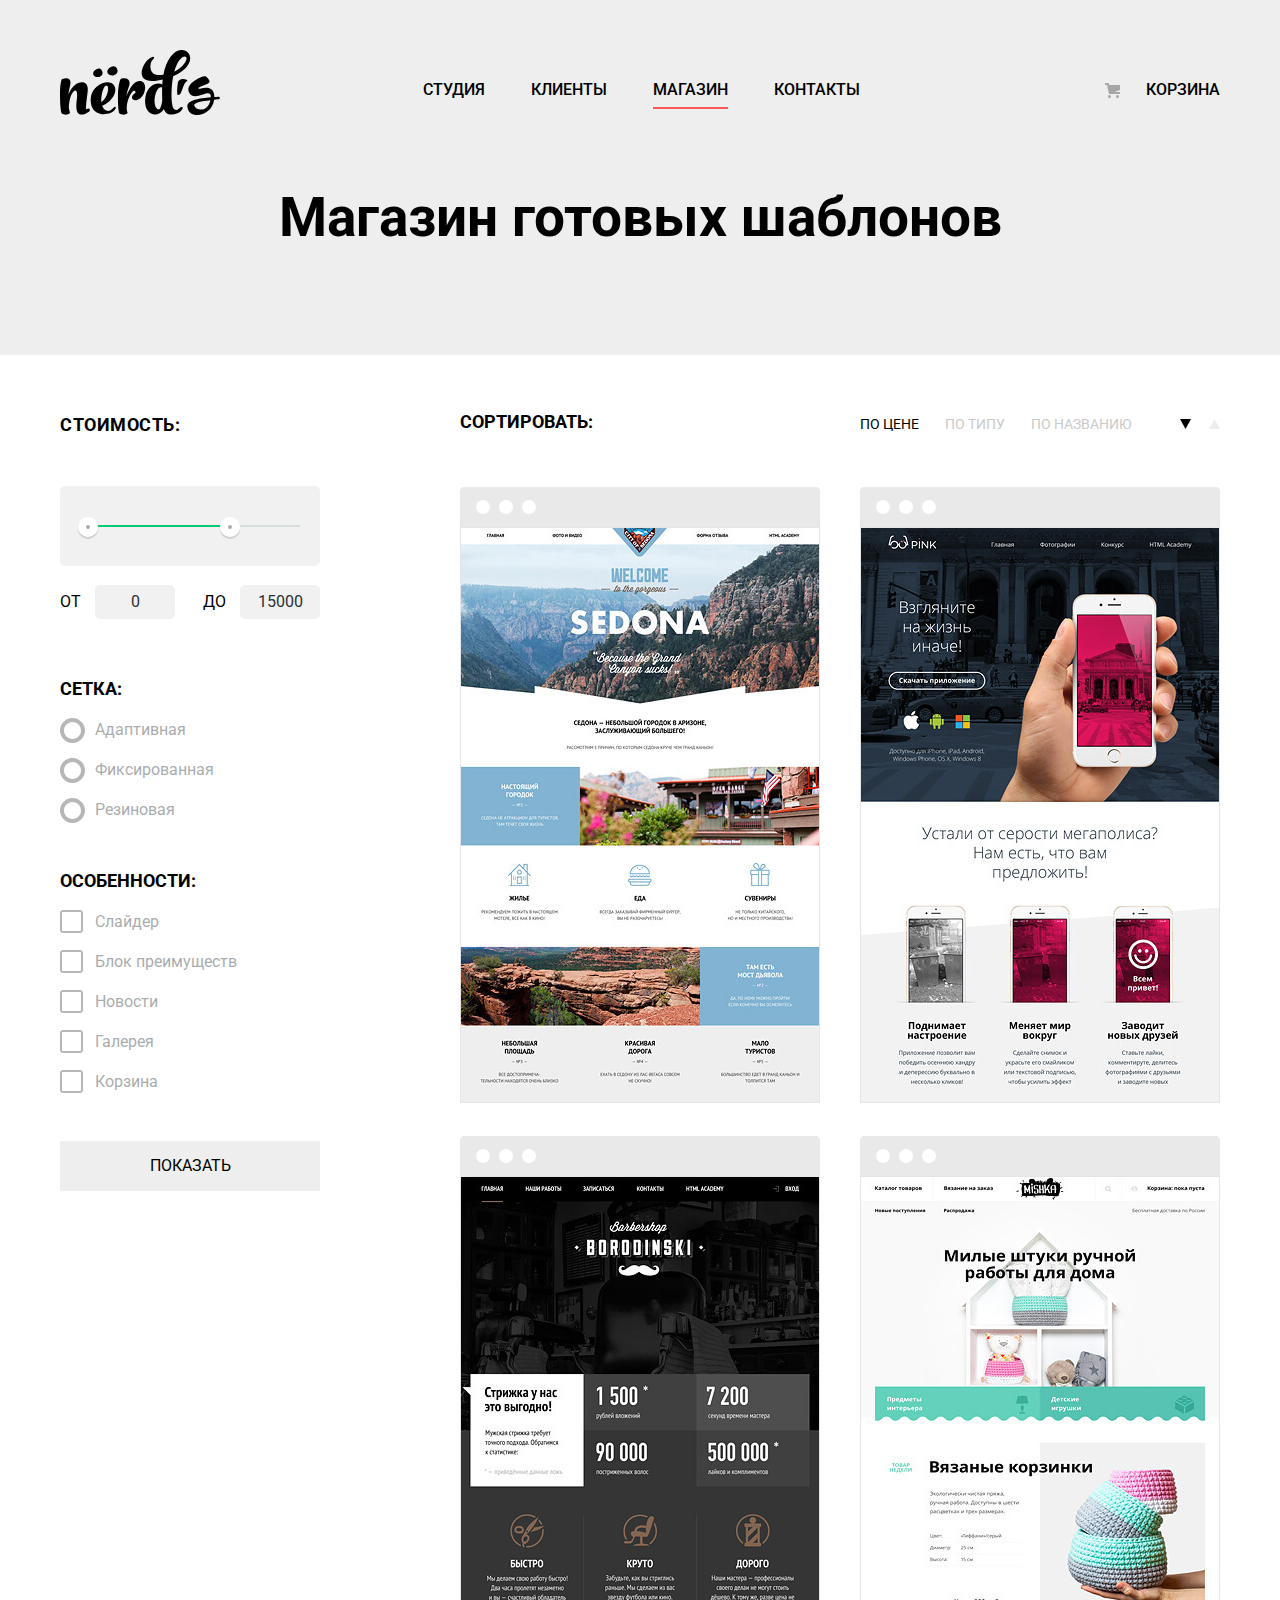
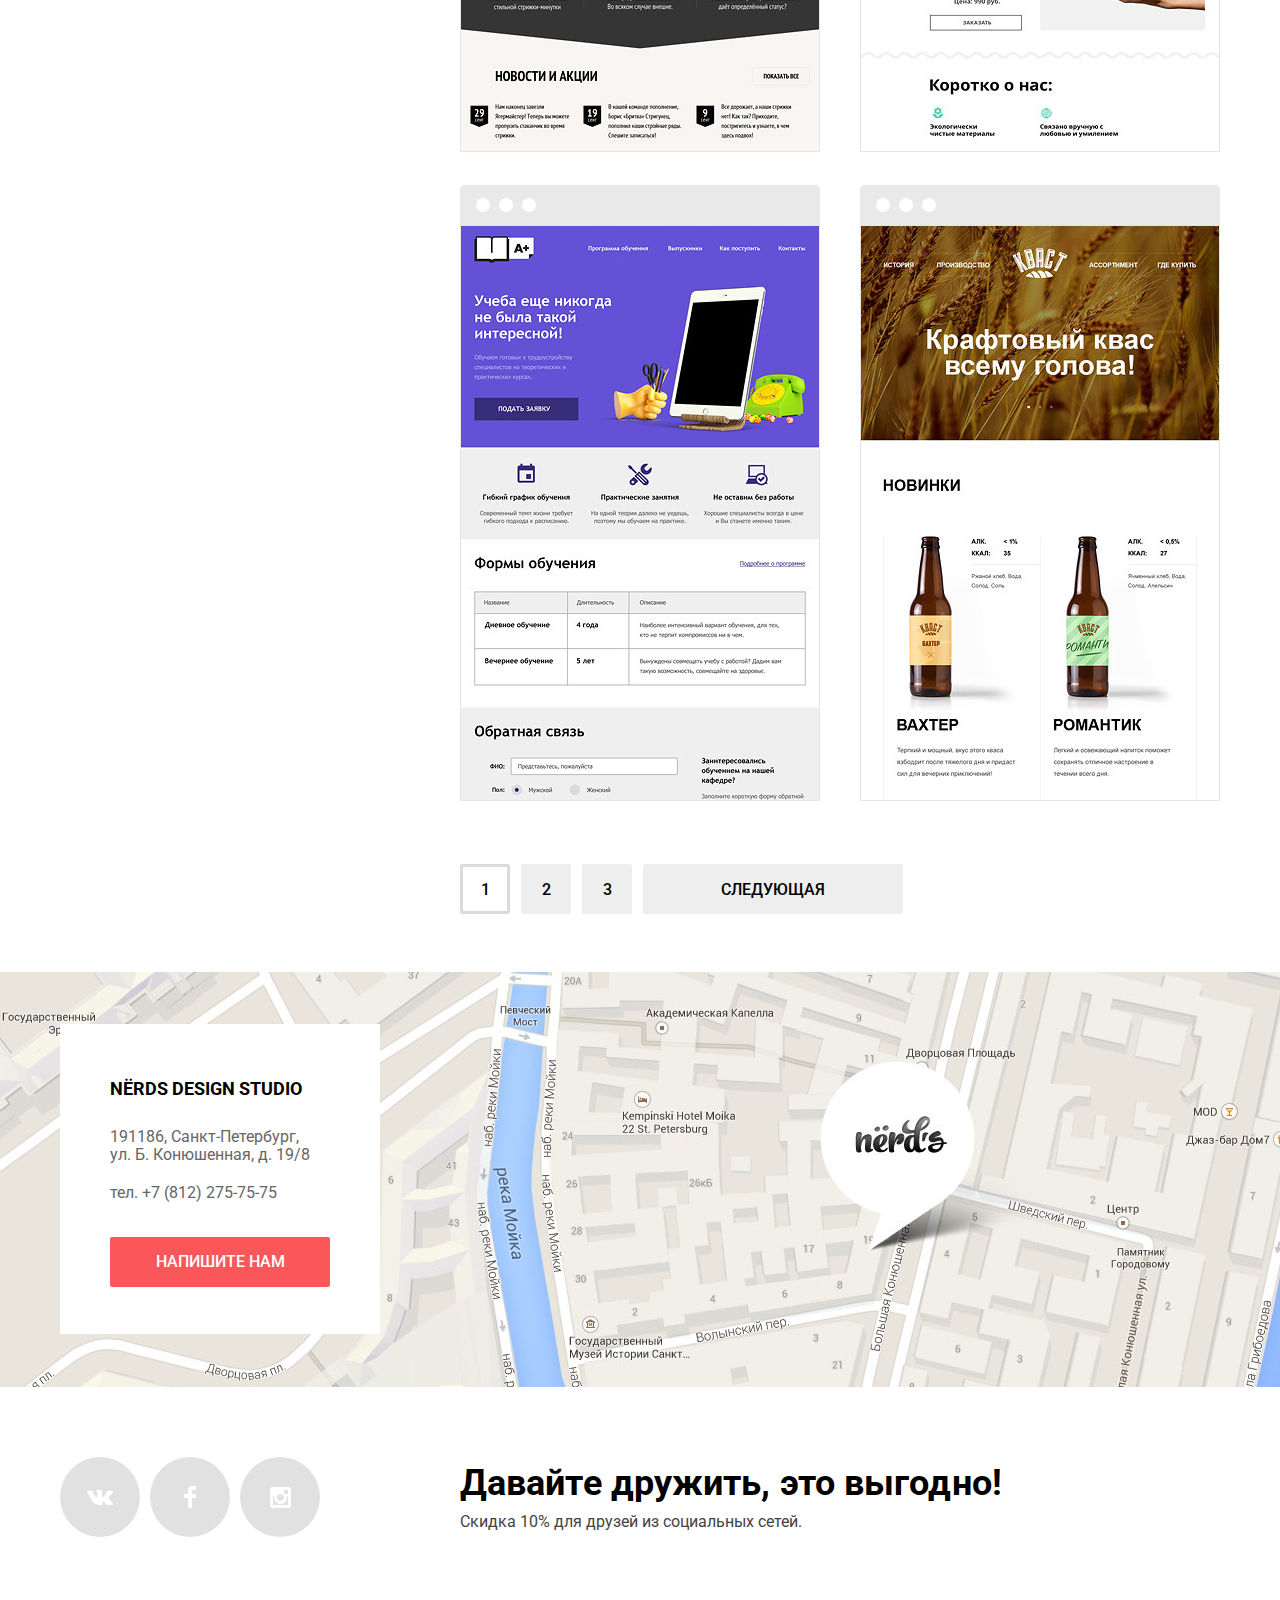
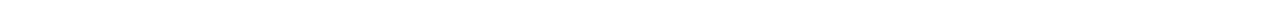
==== catalog.html @ 924eb783 "Д5" ====
<!DOCTYPE html>
<html lang="ru">

<head>
	<meta charset="UTF-8">
	<title>HTML Academy: Нёрдс</title>
	<link href="https://fonts.googleapis.com/css?family=Roboto:400,500,700&amp;subset=cyrillic" rel="stylesheet">
	<link rel="stylesheet" href="css/normalize.css">
	<link rel="stylesheet" href="css/style.css">
</head>

<body>
	<header>
		<div class="header-content">
			<div class="header-navigation">
				<nav class="main-menu">
					<a href="index.html" class="logo"><img src="img/nerds-logo.svg" alt="логотип студии 'NERDS'" width="160" height="65"></a>
					<ul class="site-navigation">
						<li class="studio"><a href="">Студия</a></li>
						<li class="clients"><a href="">Клиенты</a></li>
						<li class="shop current-page"><a href="">Магазин</a></li>
						<li class="contacts"><a href="">Контакты</a></li>
					</ul>
				</nav>
				<a href="" class="cart"><img src="img/cart-icon.svg" alt="иконка корзины" width="15" height="15">Корзина</a>
			</div>
			<h2 class="page-title">Магазин готовых шаблонов</h2>
		</div>
	</header>

	<main>
		<div class="catalog-wrapper">
			<aside class="catalog-filter">
				<fieldset class="filter-item">
					<legend>Стоимость:</legend>
					<div class="range-filter">
						<div class="range-controls">
							<div class="scale">
								<div class="bar"></div>
							</div>
							<div class="toggle toggle-min"></div>
							<div class="toggle toggle-max"></div>
						</div>
						<div class="price-controls">
							<label class="min-price">от <input name="min-price" type="text" value="0"></label>
							<label class="max-price">до <input name="max-price" type="text" value="15000"></label>
						</div>
					</div>
				</fieldset>
				<form action="apply-filter" method="post" class="catalog-form">
					<fieldset>
						<legend class="catalog-title">Сетка:</legend>
						<ul class="catalog-grids">
							<li>
								<input class="visually-hidden catalog-radio" type="radio" id="adaptive" name="grid" value="adaptive">
								<label for="adaptive">Адаптивная</label>
							</li>
							<li>
								<input class="visually-hidden catalog-radio" type="radio" id="fixed" name="grid" value="adaptive">
								<label for="fixed">Фиксированная</label>
							</li>
							<li>
								<input class="visually-hidden catalog-radio" type="radio" id="rubber" name="grid" value="rubber">
								<label for="rubber">Резиновая</label>
							</li>
						</ul>
					</fieldset>
					<fieldset>
						<legend class="catalog-title">Особенности:</legend>
						<ul class="catalog-features">
							<li>
								<input class="visually-hidden catalog-checkbox" type="checkbox" id="slider" name="slider">
								<label for="slider">Слайдер</label>
							</li>
							<li>
								<input class="visually-hidden catalog-checkbox" type="checkbox" id="advantage" name="advantage">
								<label for="advantage">Блок преимуществ</label>
							</li>
							<li>
								<input class="visually-hidden catalog-checkbox" type="checkbox" id="news" name="news">
								<label for="news">Новости</label>
							</li>
							<li>
								<input class="visually-hidden catalog-checkbox" type="checkbox" id="gallery" name="gallery">
								<label for="gallery">Галерея</label>
							</li>
							<li>
								<input class="visually-hidden catalog-checkbox" type="checkbox" id="cart" name="cart">
								<label for="cart">Корзина</label>
							</li>
						</ul>
					</fieldset>
					<button type="submit" class="form-submit btn">Показать</button>
				</form>
			</aside>

			<div class="catalog">
				<div class="catalog-order-container">
					<h3 class="catalog-order-title">сортировать:</h3>
					<div class="catalog-order-navigation">
						<ul class="catalog-order order-type">
							<li><a href="" class="catalog-order-item order-current">по цене</a></li>
							<li><a href="" class="catalog-order-item">по типу</a></li>
							<li><a href="" class="catalog-order-item">по названию</a></li>
						</ul>
						<ul class="catalog-order order-direction">
							<li><a href="" class="catalog-order-item order-current"><svg xmlns="http://www.w3.org/2000/svg" width="11" height="10" viewBox="0 0 11 10"><path fill="#231F20" d="M5.5 10L0 0h11"/></svg></a></li>
							<li><a href="" class="catalog-order-item"><svg xmlns="http://www.w3.org/2000/svg" width="11" height="10" viewBox="0 0 11 10"><path fill="#231F20" d="M5.5 0L0 10h11z"/></svg></a></li>
						</ul>
					</div>
				</div>
				<ul class="catalog-list">
					<li class="catalog-item">
						<svg xmlns="http://www.w3.org/2000/svg" width="360" height="40" viewBox="0 0 360 40"><path class="browser-bar" fill="#4D4D4D" d="M356 0H4C1.8 0 0 1.8 0 4v36h360V4c0-2.2-1.8-4-4-4zM22.991 27a7 7 0 1 1 0-14 7 7 0 0 1 0 14zm23.011 0a7 7 0 1 1 0-14 7 7 0 0 1 0 14zm23.011 0a7 7 0 1 1 0-14 7 7 0 0 1 0 14z"/></svg>
						<img src="img/catalog-sedona.jpg" class="catalog-item-image" alt="Изображение макета" width="360" height="576">
						<div class="catalog-item-popup">
							<div class="catalog-item-info">
								<h3 class="catalog-item-title"><a href="">sedona</a></h3>
								<p class="catalog-item-description">Информационный сайт для туристов</p>
								<button type="button" class="catalog-item-price btn">9 900 руб.</button>
							</div>
						</div>
					</li>
					<li class="catalog-item">
						<svg xmlns="http://www.w3.org/2000/svg" width="360" height="40" viewBox="0 0 360 40"><path class="browser-bar" fill="#4D4D4D" d="M356 0H4C1.8 0 0 1.8 0 4v36h360V4c0-2.2-1.8-4-4-4zM22.991 27a7 7 0 1 1 0-14 7 7 0 0 1 0 14zm23.011 0a7 7 0 1 1 0-14 7 7 0 0 1 0 14zm23.011 0a7 7 0 1 1 0-14 7 7 0 0 1 0 14z"/></svg>
						<img src="img/catalog-pink.jpg" class="catalog-item-image" alt="Изображение макета" width="360" height="576">
						<div class="catalog-item-popup">
							<div class="catalog-item-info">
								<h3 class="catalog-item-title"><a href="">pink app</a></h3>
								<p class="catalog-item-description">Продуктовый лендинг приложения для IOS и Android</p>
								<button type="button" class="catalog-item-price btn">9 900 руб.</button>
							</div>
						</div>
					</li>
					<li class="catalog-item">
						<svg xmlns="http://www.w3.org/2000/svg" width="360" height="40" viewBox="0 0 360 40"><path class="browser-bar" fill="#4D4D4D" d="M356 0H4C1.8 0 0 1.8 0 4v36h360V4c0-2.2-1.8-4-4-4zM22.991 27a7 7 0 1 1 0-14 7 7 0 0 1 0 14zm23.011 0a7 7 0 1 1 0-14 7 7 0 0 1 0 14zm23.011 0a7 7 0 1 1 0-14 7 7 0 0 1 0 14z"/></svg>
						<img src="img/catalog-barbershop.jpg" class="catalog-item-image" alt="Изображение макета" width="360" height="576">
						<div class="catalog-item-popup">
							<div class="catalog-item-info">
								<h3 class="catalog-item-title"><a href="">barbreshop</a></h3>
								<p class="catalog-item-description">Салон красоты. Для мужчин, да. </p>
								<button type="button" class="catalog-item-price btn">9 900 руб.</button>
							</div>
						</div>
					</li>
					<li class="catalog-item">
						<svg xmlns="http://www.w3.org/2000/svg" width="360" height="40" viewBox="0 0 360 40"><path class="browser-bar" fill="#4D4D4D" d="M356 0H4C1.8 0 0 1.8 0 4v36h360V4c0-2.2-1.8-4-4-4zM22.991 27a7 7 0 1 1 0-14 7 7 0 0 1 0 14zm23.011 0a7 7 0 1 1 0-14 7 7 0 0 1 0 14zm23.011 0a7 7 0 1 1 0-14 7 7 0 0 1 0 14z"/></svg>
						<img src="img/catalog-mishka.jpg" class="catalog-item-image" alt="Изображение макета" width="360" height="576">
						<div class="catalog-item-popup">
							<div class="catalog-item-info">
								<h3 class="catalog-item-title"><a href="">mishka</a></h3>
								<p class="catalog-item-description">Интернет-магазин вязаных игрушек</p>
								<button type="button" class="catalog-item-price btn">9 900 руб.</button>
							</div>
						</div>
					</li>
					<li class="catalog-item">
						<svg xmlns="http://www.w3.org/2000/svg" width="360" height="40" viewBox="0 0 360 40"><path class="browser-bar" fill="#4D4D4D" d="M356 0H4C1.8 0 0 1.8 0 4v36h360V4c0-2.2-1.8-4-4-4zM22.991 27a7 7 0 1 1 0-14 7 7 0 0 1 0 14zm23.011 0a7 7 0 1 1 0-14 7 7 0 0 1 0 14zm23.011 0a7 7 0 1 1 0-14 7 7 0 0 1 0 14z"/></svg>
						<img src="img/catalog-aplus.jpg" class="catalog-item-image" alt="Изображение макета" width="360" height="576">
						<div class="catalog-item-popup">
							<div class="catalog-item-info">
								<h3 class="catalog-item-title"><a href="">a plus</a></h3>
								<p class="catalog-item-description">Лендинг курсов повышения квалификации</p>
								<button type="button" class="catalog-item-price btn">9 900 руб.</button>
							</div>
						</div>
					</li>
					<li class="catalog-item">
						<svg xmlns="http://www.w3.org/2000/svg" width="360" height="40" viewBox="0 0 360 40"><path class="browser-bar" fill="#4D4D4D" d="M356 0H4C1.8 0 0 1.8 0 4v36h360V4c0-2.2-1.8-4-4-4zM22.991 27a7 7 0 1 1 0-14 7 7 0 0 1 0 14zm23.011 0a7 7 0 1 1 0-14 7 7 0 0 1 0 14zm23.011 0a7 7 0 1 1 0-14 7 7 0 0 1 0 14z"/></svg>
						<img src="img/catalog-kvast.jpg" class="catalog-item-image" alt="Изображение макета" width="360" height="576">
						<div class="catalog-item-popup">
							<div class="catalog-item-info">
								<h3 class="catalog-item-title"><a href="">кваст</a></h3>
								<p class="catalog-item-description">Промо-сайт производителя крафтового кваса</p>
								<button type="button" class="catalog-item-price btn">9 900 руб.</button>
							</div>
						</div>
					</li>
				</ul>
				<ul class="pagination-list">
					<li><a class="pagination-item btn pagination-current" href="">1</a></li>
					<li><a class="pagination-item btn" href="">2</a></li>
					<li><a class="pagination-item btn" href="">3</a></li>
					<li><a class="pagination-item pagination-next btn">следующая</a></li>
				</ul>
			</div>
		</div>
		<div class="contacts-wrapper">
			<div class="contacts-content-conteiner">
				<div class="contacts-content">
					<h4 class="contacts-title">NЁRDS DESIGN STUDIO</h4>
					<p class="contacts-adress">191186, Санкт-Петербург, ул. Б. Конюшенная, д. 19/8 </p>
					<p class="contacts-phone">тел. +7 (812) 275-75-75 </p>
					<button type="button" class="contacts-button btn">напишите нам</button>
				</div>
			</div>
		</div>
	</main>

	<footer>
		<div class="footer-content">
			<div class="footer-social">
				<ul class="social-list">
					<li class="social-button"><a class="social-link btn" href=""><img src="img/vk-icon.svg" alt="иконка ВКонтакте" width="26" height="15"><span class="visually-hidden">ВКонтакте</span></a></li>
					<li class="social-button"><a class="social-link btn" href=""><img src="img/fb-icon.svg" alt="иконка facebook" width="12" height="22"><span class="visually-hidden">Facebook</span></a></li>
					<li class="social-button"><a class="social-link btn" href=""><img src="img/insta-icon.svg" alt="иконка instagram" width="21" height="21"><span class="visually-hidden">Instagram</span></a></li>
				</ul>
			</div>
			<div class="footer-text-block">
				<p class="slogan">Давайте дружить, это выгодно!</p>
				<p class="discount">Скидка 10% для друзей из социальных сетей.</p>
			</div>
		</div>
	</footer>
	<div class="popup">
		<h3 class="popup-title">Напишите нам</h3>
		<form action="send-form" method="post" class="popup-form">
			<div class="popup-form-row">
				<fieldset class="popup-form-item">
					<label for="popup-form-name">Ваше имя:</label>
					<input type="text" placeholder="Имя Фамилия" id="popup-form-name">
				</fieldset>
				<fieldset class="popup-form-item">
					<label for="popup-form-email">Ваш e-mail:</label>
					<input type="email" placeholder="email@example.com" id="popup-form-email">
				</fieldset>
			</div>
			<fieldset class="popup-form-item">
				<label for="poup-form-text">Текст письма:</label>
				<textarea id="poup-form-text" cols="30" rows="10" placeholder="В свободной форме"></textarea>
			</fieldset>
			<button type="submit" class="popup-button btn">Отправить</button>
		</form>
		<button type="button" class="popup-close"><img src="img/close-cross.svg" alt="Закрыть" width="21" height="21"></button>
	</div>
	<script src="js/scipt.js"></script>
</body>

</html>
---- css/style.css ----
/*Общие стили*/

body {
	margin: 0;
	padding: 0;

	font-family: Roboto, Arial, sans-serif;
	font-size: 16px;
	line-height: 24px;
	color: #000000;

	background-color: #ffffff;

	min-width: 1200px;
}

a {
	text-decoration: none;
}

.visually-hidden:not(:focus):not(:active),
input[type="checkbox"].visually-hidden,
input[type="radio"].visually-hidden {
	position: absolute;

	width: 1px;
	height: 1px;
	margin: -1px;
	border: 0;
	padding: 0;

	white-space: nowrap;

	clip-path: inset(100%);
	clip: rect(0 0 0 0);
	overflow: hidden;
}

.btn {
	display: block;

	min-height: 50px;

	background-color: #fb565a;

	color: #ffffff;
	text-transform: uppercase;
	font: inherit;
	text-align: center;
	font-weight: 500;

	border-radius: 2px;
	border: none;

	padding: 16px;

	cursor: pointer;
}

.btn:hover {
	background-color: #e74246;
	color: #ffffff;
}

.btn:active {
	background-color: #d7373b;
	color: #e48789;
	box-shadow: inset 0 3px 0 0 #c13135;
	outline: none;
}

/*Хедер*/

header {
	min-height: 355px;

	background-color: #eeeeee;
}

.header-content {
	display: flex;
	flex-direction: column;
	align-items: center;
	justify-content: space-between;

	font-size: 16px;
	line-height: 30px;
	font-weight: 500;
	text-transform: uppercase;

	width: 1160px;
	min-height: 355px;
	margin: 0 auto;

}

.site-navigation {
	list-style: none;

	display: flex;
	align-items: flex-start;
	justify-content: flex-end;

}

.site-navigation li {
	margin-left: 46px;
	margin-top: 9px;
}

.site-navigation a,
.cart {
	color: #000000;
}

.site-navigation a:hover,
.cart:hover {
	color: #fb565a;
}

.site-navigation a:focus,
.cart:focus {
	color: #bdbdbd;
}

.logo:focus {
	opacity: 0.3;
}

.current-page::after {
	content: "";

	display: block;

	width: 100%;
	height: 2px;

	background-color: #fb565a;

	margin-top: 2px;
}

header .page-title {
	font-size: 55px;
	line-height: 55px;
	text-transform: none;
	text-align: center;

	margin: 0;
	margin-bottom: 110px;
}

.header-navigation {
	display: flex;
	justify-content: space-between;
	align-items: flex-start;

	width: 100%;
	min-height: 130px;
	box-sizing: border-box;

	padding-top: 50px;

	margin: 0 auto;
}

.main-menu {
	display: flex;
	justify-content: space-between;

	width: 800px;
}

.navigation-button {
	margin-top: 82px;
}

.cart {
	display: flex;
	justify-content: space-between;
	align-items: center;

	width: 115px;

	margin-top: 25px;
}


/*слайдер*/

.slider-wrapper {
	position: relative;

	margin-top: -18px;
}

.slider {
	list-style: none;

	width: 1160px;

	padding: 0px;
	margin: 0 auto;
}

.slider-item {
	display: none;
	font-size: 16px;
	line-height: 24px;
	text-transform: none;
	font-weight: normal;

	width: 1160px;
	min-height: 430px;
	box-sizing: border-box;

	padding-top: 80px;
}

.slide-1 {
	background-image: url("../img/nerds-index-slide1.png");
	background-position: right bottom;
	background-repeat: no-repeat;
}

.slide-2 {
	background-image: url("../img/nerds-index-slide2.png");
	background-position: right bottom;
	background-repeat: no-repeat;
}

.slide-3 {
	background-image: url("../img/nerds-index-slide3.png");
	background-position: right bottom;
	background-repeat: no-repeat;
}


.slide-title {
	font-size: 55px;
	line-height: 55px;

	width: 560px;

	margin: 0px;
	margin-bottom: 27px;
}

.slider-item p {
	width: 415px;

	margin: 0px;
	margin-bottom: 40px;
}

.slide-active {
	display: block;
}

.slider-button {
	box-sizing: border-box;
	width: 240px;
	height: 50px;
	padding: 14px;
}

.slider-navigation {
	list-style: none;

	display: flex;
	justify-content: space-between;

	position: absolute;
	bottom: 90px;
	left: 530px;

	width: 95px;

	padding: 0px;
	margin: 0px;
}

.slider-navigation-item {
	position: relative;

	cursor: pointer;

	width: 18px;
	height: 18px;

	border-radius: 50%;

	padding: 5px;
}

.slider-navigation-item::after {
	content: "";

	display: block;

	width: 18px;
	height: 18px;

	border-radius: 50%;

	background-color: #ffffff;
}

.slider-navigation-active::before {
	content: "";

	display: block;

	position: absolute;
	left: 10px;
	top: 10px;

	box-sizing: border-box;
	width: 8px;
	height: 8px;

	border: 2px solid #c1c1c1;
	border-radius: 50%;
}

/*main для главной*/

.services {
	width: 1160px;
	min-height: 347px;

	margin: 0 auto;
	margin-top: 81px;
	margin-bottom: 80px;
}

.services-list {
	list-style: none;

	display: flex;
	justify-content: flex-start;

	margin: 0 auto;
	padding: 0;
}

.apps a {
	background-color: #00ca74;
	color: #ffffff;
}

.presentations a {
	background-color: #efc84a;
	color: #ffffff;
}

.apps a:hover {
	background-color: #00bc6c;
	color: #ffffff;
}

.presentations a:hover {
	background-color: #eab534;
	color: #ffffff;
}

.apps a:focus {
	background-color: #00aa62;
	color: #74c69c;
	box-shadow: inset 0 3px 0 0 #009958;
}

.presentations a:focus {
	background-color: #e5a722;
	color: #edc47f;
	box-shadow: inset 0 3px 0 0 #ce961f;
}

.services-list-item {
	display: flex;
	flex-direction: column;

	width: 300px;
	min-height: 347px;

	margin-right: 100px;
}

.services-list-item img {
	width: 300px;
	height: 146px;
}

.services-list-item a {
	width: 160px;
	min-height: 50px;
	box-sizing: border-box;

	padding: 13px;
}

.services-title {
	font-size: 24px;
	line-height: 30px;
	font-weight: bold;
	text-transform: uppercase;

	margin: 0px;
	margin-top: 26px;
	margin-bottom: 17px;
}

.services-list-item p {
	font-size: 16px;
	line-height: 24px;

	max-width: 280px;

	margin: 0px;
	margin-bottom: 32px;
}

.introduction-wrapper {
	display: flex;
	justify-content: space-between;

	width: 1160px;
	min-height: 526px;
	box-sizing: border-box;

	margin: 0 auto;

	border-top: 2px solid #eeeeee;
}

.introduction {
	width: 668px;
}

.introduction-title {
	font-size: 45px;
	line-height: 45px;
	font-weight: 500;

	margin-top: 75px;
	margin-bottom: 33px;
}

.introduction-text {
	font-size: 16px;
	line-height: 24px;

	margin: 0px;
	margin-bottom: 40px;
}

.development-list-title {
	font-size: 16px;
	line-height: 24px;
	font-weight: bold;
	text-transform: uppercase;

	margin: 0px;
	margin-bottom: 28px;
}

.development-list {
	list-style: none;
	padding: 0px;
	margin: 0px;
}

.development-list-item {
	position: relative;

	margin-bottom: 24px;
}

.development-list-item::before {
	content: "";

	display: inline-block;

	width: 25px;
	height: 2px;

	background-color: #fb565a;

	margin-bottom: 5px;
	margin-right: 12px;
}

.statistics-container {
	width: 360px;
	min-height: 410px;

	margin-top: 38px;

	background-image: url("../img/statistics-illustration.jpg");
	background-repeat: no-repeat;

}

.statistics-title {
	font-size: 16px;
	line-height: 24px;
	font-weight: bold;
	text-transform: uppercase;
	text-align: center;

	margin-top: 245px;
	margin-bottom: 31px;
}

.statistics {
	list-style: none;

	display: flex;
	justify-content: space-between;


	padding: 0;
	margin: 0px;

	font-size: 16px;
	line-height: 18px;
}

.statistics-item {
	width: 120px;
	min-height: 100px;
}

.statistics-item p {
	margin: 0px;
}

.statistics-persent {
	display: block;
	position: relative;

	font-size: 45px;
	line-height: 45px;
	font-weight: bold;

	margin-bottom: 20px;
}

.statistics-persent sup {
	font-size: 27px;
}

.partner-links-wrapper {
	width: 1160px;
	min-height: 185px;
	box-sizing: border-box;

	margin: 0 auto;
	margin-bottom: 80px;

	border-top: 2px solid #eeeeee;
	border-bottom: 2px solid #eeeeee;
}

.partner-links {
	list-style: none;

	display: flex;
	justify-content: space-between;

	padding: 0px;
	margin: 0px;
}

.partner-link a {
	display: block;
	height: 180px;

	opacity: 0.2;
}

.partner-link:not(:last-child)::after {
	content: "";

	position: absolute;
	top: 58px;
	right: -21px;

	width: 2px;
	height: 52px;
	background-color: #eeeeee;

	opacity: 1;
}

.partner-link {
	position: relative;
}

.partner-link a:hover {
	opacity: 1;
}

.partner-link a:active {
	opacity: 0.1;
}


.contacts-wrapper {
	min-width: 1200px;
	max-width: 1440px;
	min-height: 415px;
	box-sizing: border-box;

	background-image: url("../img/map.jpg");

	margin: 0 auto;
	padding-top: 52px;

}

.contacts-content-conteiner {
	width: 1160px;
	min-height: 310px;

	margin: 0 auto;
	padding: 0px;
}

.contacts-content {
	width: 320px;
	min-height: 310px;
	box-sizing: border-box;

	background-color: #ffffff;

	padding-left: 50px;
	padding-top: 50px;

	font-size: 16px;
	line-height: 18px;
	color: #666666;
	vertical-align: top;
}

.contacts-title {
	font-size: 18px;
	line-height: 30px;
	font-weight: bold;
	color: #000000;

	margin: 0px;
	margin-bottom: 24px;
}

.contacts-adress {
	width: 210px;
	margin: 0;
	margin-bottom: 20px;
}

.contacts-phone {
	margin: 0;
	margin-bottom: 35px;
}

.contacts-button {
	width: 220px;
	height: 50px;
}

/*Футер*/

footer {
	display: flex;
	justify-content: center;
}

.footer-social {
	width: 260px;
	min-height: 80px;

	margin-top: 70px;
	margin-right: 140px;
	padding: 0px;
}

.footer-content {
	display: flex;
	justify-content: flex-start;

	width: 1160px;
	min-height: 217px;
}

.social-list {
	list-style: none;

	display: flex;
	justify-content: flex-start;

	padding: 0px;
	margin: 0px;
}

.social-button {
	margin-right: 10px;
}

.social-link {
	display: flex;
	justify-content: center;
	align-items: center;

	background-color: #e1e1e1;

	width: 80px;
	height: 80px;

	border-radius: 50%;

	padding: 0px;
}

.social-link:focus img {
	opacity: 0.3;
}

.slogan {
	font-size: 36px;
	line-height: 36px;
	font-weight: bold;
	letter-spacing: 0.1px;

	margin: 0 auto;
	margin-top: 78px;
}

.discount {
	font-size: 16px;
	line-height: 22px;
	color: #444444;

	margin: 0 auto;
	margin-top: 10px;
}

/*main каталога*/

.catalog-wrapper {
	display: flex;
	justify-content: space-between;

	width: 1160px;

	margin: 0 auto;
}

.catalog-order-container {
	display: flex;
	justify-content: space-between;

	margin-bottom: 50px;
}

.catalog-order-title {
	font-size: 18px;
	line-height: 18px;
	font-weight: bold;
	text-transform: uppercase;

	margin: 0px;
}

.catalog-order-navigation {
	display: flex;
	justify-content: space-between;
}

.order-type li {
	margin-left: 26px;
}

.catalog-order {
	list-style: none;

	display: flex;

	padding: 0px;
	margin: 0px;
}

.catalog-order a {
	vertical-align: text-top;
}

.order-direction {
	justify-content: space-between;
	margin-left: 48px;
	width: 40px;
}

.catalog-order-item,
.catalog-order-item path {
	font-size: 14px;
	line-height: 18px;
	text-transform: uppercase;
	color: #cacaca;
	fill: #ededed;
}

.catalog-order-item:hover,
.catalog-order-item:hover path {
	color: #8d8d8d;
	fill: #a6a6a6;
}

.catalog-order-item:focus,
.order-current,
.order-current:hover,
.order-current:focus {
	color: #000000;
}

.catalog-order-item:focus path,
.order-current path,
.order-current:hover path,
.order-current:focus path {
	fill: #000000;
}

.pagination-list {
	list-style: none;

	display: flex;

	padding: 0px;
	margin: 0px;
	margin-bottom: 58px;
	margin-top: 30px;
}

.pagination-list li {
	margin-right: 11px;
}

.pagination-item {
	width: 50px;
	height: 50px;
	box-sizing: border-box;
	color: #000000;

	background-color: #eeeeee;

	padding: 0;
	padding: 14px;
}

.pagination-next {
	width: 260px;
}

.pagination-item:hover {
	background-color: #dfdfdf;
}

.pagination-item:active {
	background-color: #d5d5d5;
	color: #a9a9a9;
	box-shadow: inset 0 3px 0 0 #bfbfbf;
	outline: none;
}

.pagination-current,
.pagination-current:hover,
.pagination-current:active {
	background-color: #ffffff;
	border: 3px solid #dbdbdb;
	box-shadow: none;
	color: #000000;
	padding-top: 11px;
}

/*фильтр внутренней страницы*/

.catalog-filter {
	width: 260px;
	min-height: 700px;
	margin-top: 58px;
}

.filter-item {
	margin: 0;
	padding: 0;

	border: none;

	margin-bottom: 55px;
}

.range-filter {
	width: 260px;
	margin-top: 49px;
}

.filter-item legend {
	font-size: 18px;
	line-height: 24px;
	text-transform: uppercase;
	font-weight: 700;
	padding: 0px;
	letter-spacing: 0.5px;
}

.range-controls {
	position: relative;

	height: 41px;

	margin-bottom: 19px;
	padding-top: 39px;
	padding-right: 20px;
	padding-left: 20px;

	background-color: #f1f1f1;

	border-radius: 5px;
}

.range-controls .scale {
	height: 2px;
	background: #d7dcde;
}

.range-controls .bar {
	width: 70%;
	height: 2px;

	background: #00ca74;
}

.range-controls .toggle {
	position: absolute;
	top: 31px;
	left: 0;

	width: 4px;
	height: 4px;

	padding: 0;

	border: 8px solid #ffffff;
	box-shadow: 0 2px 1px 0 #cfcfcf;
	border-radius: 50%;

	background-color: #ababab;

	cursor: pointer;
}

.range-controls .toggle-min {
	left: 18px;
}

.range-controls .toggle-max {
	left: 160px;
}

.price-controls {
	font-size: 0;
}

.price-controls label {
	display: inline-block;

	width: 50%;

	font-size: 16px;
	text-transform: uppercase;
}

.price-controls input {
	width: 60px;

	padding: 8px 10px;
	margin-left: 10px;

	font-size: 16px;
	text-align: center;
	color: #283136;

	border: none;
	border-radius: 5px;
	background: #f1f1f1;
}

.max-price {
	text-align: right;
}


.catalog-title {
	font-size: 18px;
	line-height: 30px;
	font-weight: bold;
	text-transform: uppercase;

	margin-bottom: 14px;
}

fieldset {
	border: none;
}

.catalog-grids label,
.catalog-features label {
	font-size: 16px;
	cursor: pointer;
	user-select: none;
}

.catalog-grids,
.catalog-features {
	list-style: none;
	color: #283136;
	padding-left: 35px;
	margin: 0px;
}

.catalog-grids li,
.catalog-features li {
	position: relative;
	display: block;
	cursor: pointer;
	user-select: none;
	opacity: 0.4;
	margin-bottom: 16px;
}

.catalog-grids li:hover,
.catalog-features li:hover {
	opacity: 1;
}

.catalog-checkbox + label::before {
	content: url("../img/checkbox-off.svg");
	position: absolute;
	left: -35px;
	width: 23px;
	height: 23px;
}

.catalog-checkbox:checked + label::after {
	content: url("../img/checkbox-on.svg");
	position: absolute;
	left: -35px;
	width: 23px;
	height: 23px;
}

.catalog-radio + label::before {
	content: url("../img/radio-off.svg");
	position: absolute;
	left: -35px;
	width: 23px;
	height: 23px;
}

.catalog-radio:checked + label::after {
	content: url("../img/radio-on.svg");
	position: absolute;
	left: -35px;
	width: 23px;
	height: 23px;
}

.catalog-form fieldset {
	margin: 0px;
	padding: 0px;
	margin-bottom: 28px;
}

.form-submit {
	width: 260px;

	font: inherit;
	text-transform: uppercase;
	color: #000000;

	background-color: #eeeeee;

	padding: 13px;
	margin-top: 31px;
}

.form-submit:hover {
	background-color: #dfdfdf;

	color: #000000;
}

.form-submit:active {
	background-color: #d5d5d5;
	color: #a9a9a9;
	box-shadow: inset 0 3px 0 0 #bfbfbf;
}

/*Карточка товара*/

.catalog {
	width: 760px;
	margin-top: 58px;
}

.catalog-list {
	list-style: none;

	display: flex;
	justify-content: space-between;
	flex-wrap: wrap;

	margin: 0 auto;
	padding: 0;

	width: 760px;
}

.browser-bar {
	opacity: 0.12;
}

.catalog-item {
	position: relative;

	display: flex;
	flex-direction: column;
	justify-content: flex-start;
	align-items: center;

	width: 360px;
	min-height: 615px;

	margin-bottom: 33px;
}

.catalog-item::after {
	content: "";

	position: absolute;
	top: 40px;

	width: 360px;
	height: 576px;
	box-sizing: border-box;

	border: 1px solid #e5e5e5;
}

.catalog-item:hover::after {
	display: none;
}

.catalog-item:hover {
	box-shadow: 0 10px 20px 0 #cfcfcf;
}

.catalog-item-popup {
	display: none;

	position: absolute;
	bottom: 0px;
	left: 0px;

	width: 360px;
}

.catalog-item:hover .browser-bar,
.catalog-item:hover .catalog-item-popup {
	display: block;
	opacity: 1;
}

.catalog-item-title {
	margin-top: 27px;
	margin-bottom: 0px;
}

.catalog-item-title a {
	font-size: 18px;
	line-height: 30px;
	text-transform: uppercase;
	color: #000000;
}

.catalog-item-description {
	width: 240px;

	text-align: center;
	font-size: 16px;
	line-height: 18px;
	color: #666666;

	margin: 0 auto;
}

.catalog-item-price {
	width: 200px;
	height: 50px;

	margin-top: 14px;
	margin-bottom: 43px;
}

.catalog-item-info {
	display: flex;
	flex-direction: column;
	align-items: center;
	justify-content: space-between;

	width: 100%;
	min-height: 230px;

	background-color: #eeeeee;
}

/*Всплывающее окно*/

@keyframes bounce {
	0% {
		transform: translateY(-2000px);
	}

	70% {
		transform: translateY(30px);
	}

	90% {
		transform: translateY(-10px);
	}

	100% {
		transform: translateY(0);
	}
}

@keyframes shake {
	0%,
	100% {
		transform: translateX(0);
	}

	10%,
	30%,
	50%,
	70%,
	90% {
		transform: translateX(-10px);
	}

	20%,
	40%,
	60%,
	80% {
		transform: translateX(10px);
	}
}

.popup {
	display: none;

	position: fixed;
	top: 50%;
	left: 50%;

	width: 960px;
	min-height: 590px;
	box-sizing: border-box;

	padding-left: 100px;
	padding-top: 67px;
	margin-top: -295px;
	margin-left: -480px;

	background-color: #ffffff;
	box-shadow: 0 20px 40px rgba(0, 1, 1, 0.75);
}

.popup-show {
	display: block;

	animation: bounce 0.6s;
}

.popup-error {
	animation: shake 0.6s;
}

.popup-form-row {
	display: flex;
	justify-content: space-between;

	width: 760px;

	margin-bottom: 32px;
}

.popup-title {
	font-size: 45px;
	line-height: 45px;
	font-weight: 500;

	margin: 0px;
	margin-bottom: 42px;
}

.popup-form-item {
	display: flex;
	flex-direction: column;
	justify-content: space-between;

	width: 360px;
	min-height: 80px;

	padding: 0px;
	margin: 0px;

	border: none;
}

.popup-form-item label {
	font-size: 16px;
	line-height: 18px;
	font-weight: bold;

	margin-bottom: 9px;
}

.popup-form-item input,
.popup-form-item textarea {
	font: inherit;

	background-color: transparent;

	border: 2px solid #d7dcde;
	border-radius: 2px;

	box-sizing: border-box;
	width: 360px;
	min-height: 50px;

	padding-left: 13px;
}

.popup-form-item input::placeholder,
.popup-form-item textarea::placeholder {
	color: #b1b1b1;
	opacity: 1;
}

.popup-form-item input::-ms-input-placeholder,
.popup-form-item textarea::-ms-input-placeholder {
	color: #b1b1b1;
	opacity: 1;
}

.popup-form-item input:-ms-input-placeholder,
.popup-form-item textarea:-ms-input-placeholder {
	color: #b1b1b1;
	opacity: 1;
}

.popup-form-item input:focus::placeholder,
.popup-form-item textarea:focus::placeholder {
	color: transparent;
}

.popup-form-item input:focus::-ms-input-placeholder,
.popup-form-item textarea:focus::-ms-input-placeholder {
	color: transparent;
}

.popup-form-item input:focus:-ms-input-placeholder,
.popup-form-item textarea:focus:-ms-input-placeholder {
	color: transparent;
}

.popup-form-item input:focus,
.popup-form-item textarea:focus {
	border-color: #000000;
	outline: none;
}

.popup-form-item input:not(:focus):invalid {
	border-color: #e74246;
	color: #e74246;
}

.popup-form-item textarea {
	width: 760px;
	height: 118px;
	resize: none;

	padding-top: 7px;
}

.popup-button {
	width: 260px;
	height: 50px;

	margin-top: 45px;
}

.popup-close {
	position: absolute;
	right: 84px;
	top: 77px;

	border: none;

	background-color: #ffffff;
	opacity: 0.3;
}

.popup-close:hover {
	background-color: #ffffff;
	opacity: 1;
}

.popup-close:focus {
	background-color: #ffffff;
	opacity: 0.1;
	outline: none;
}
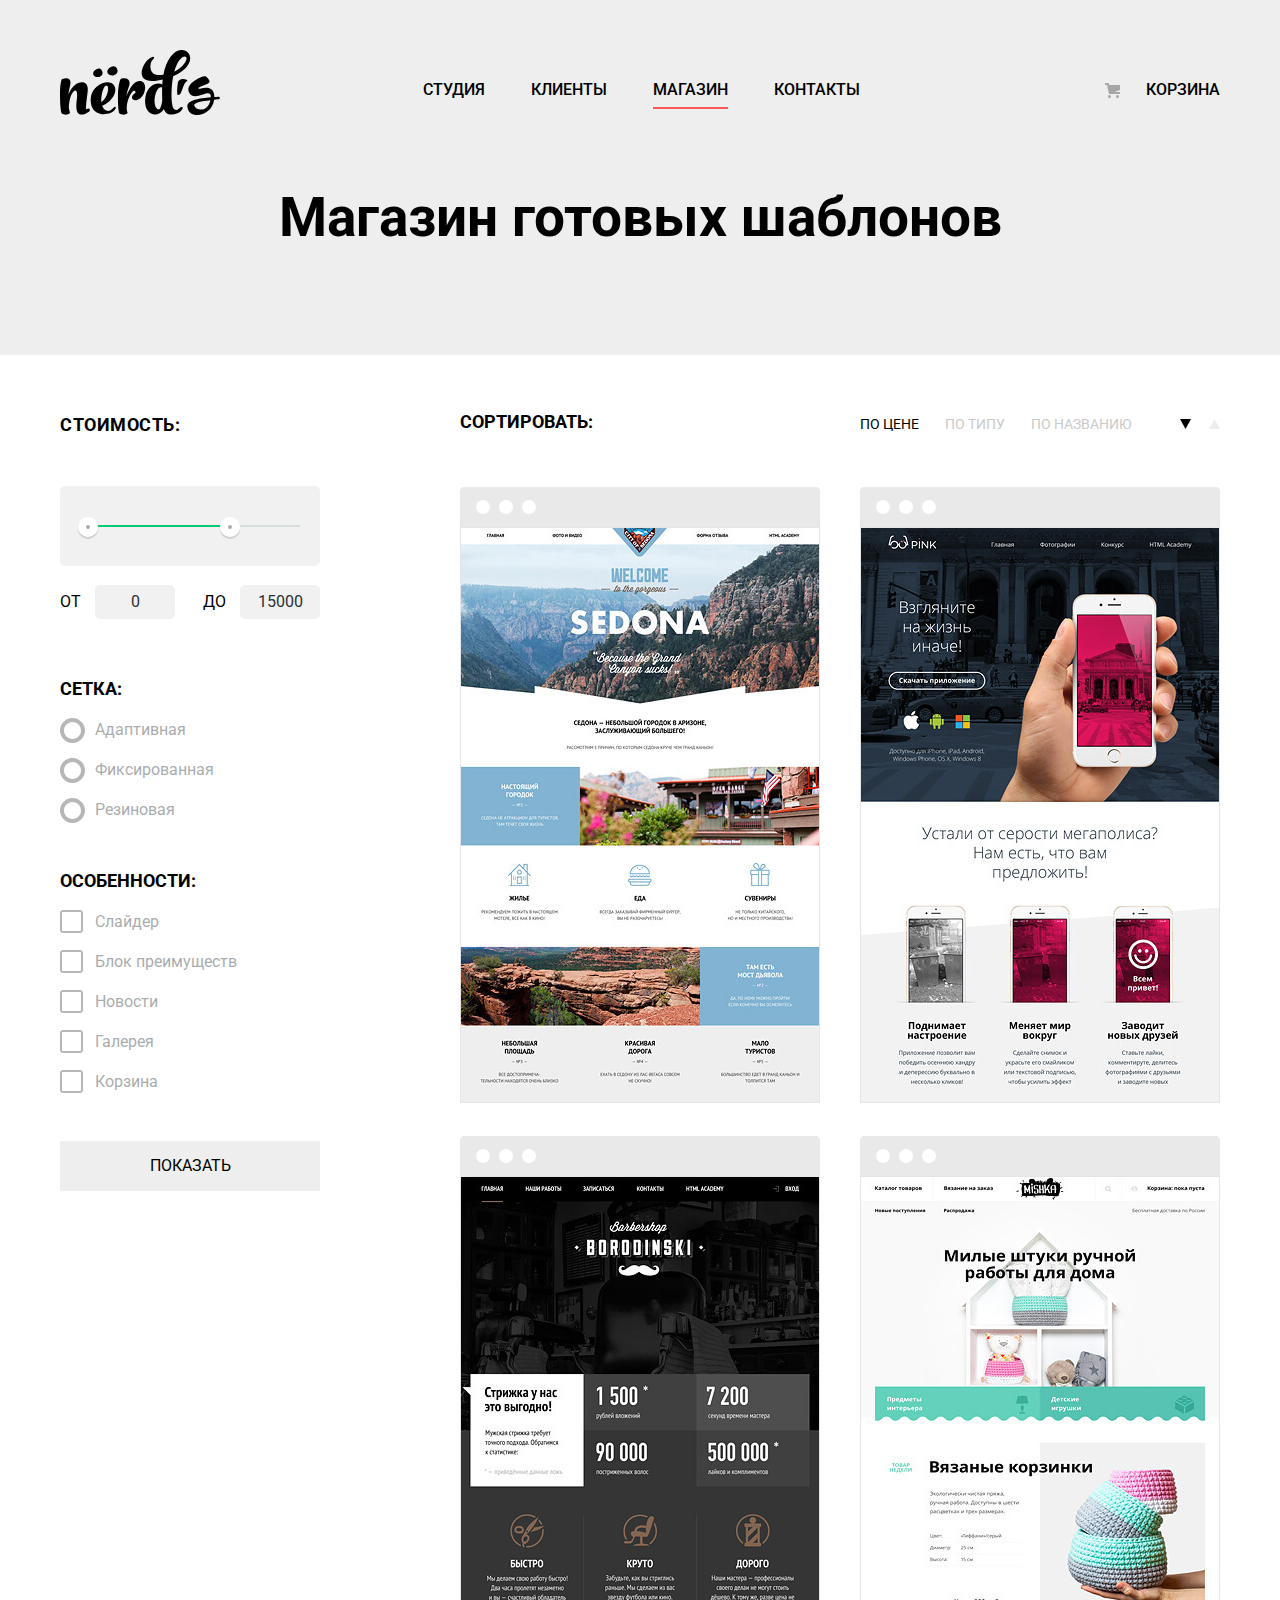
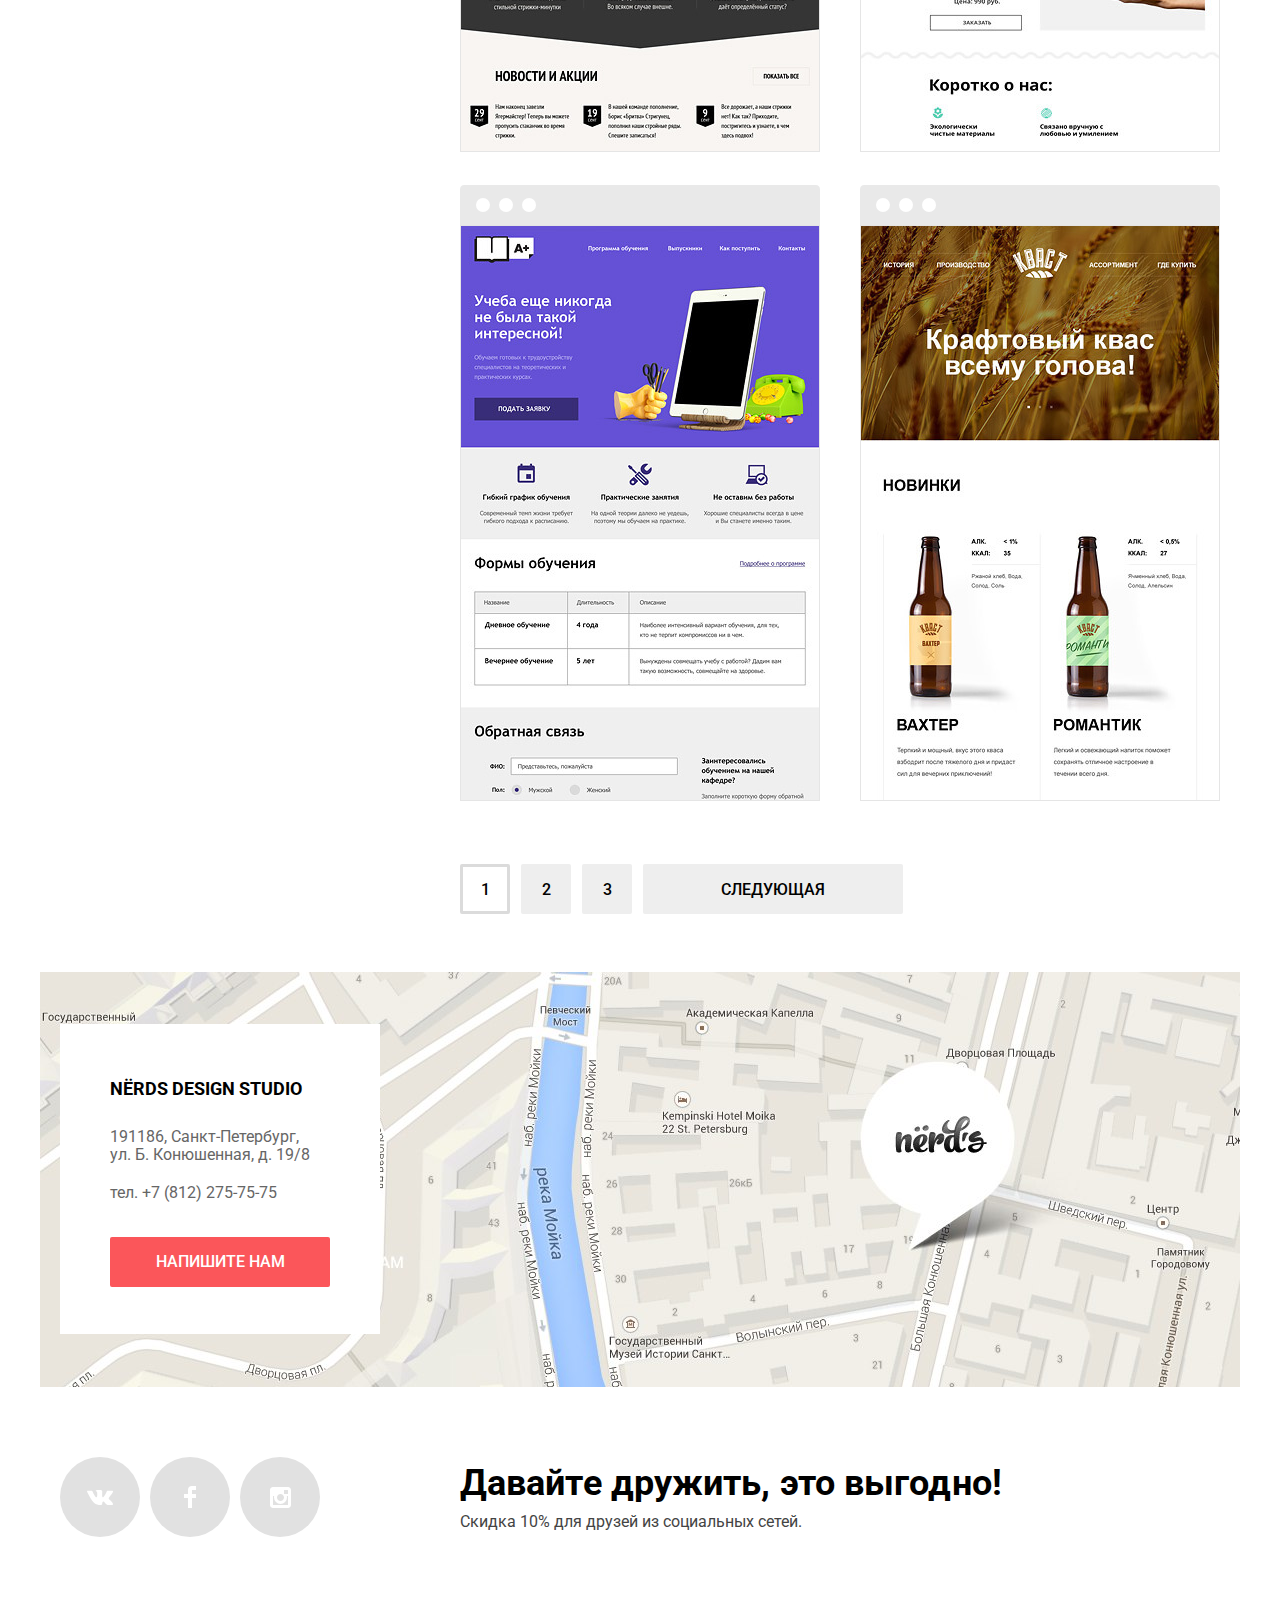
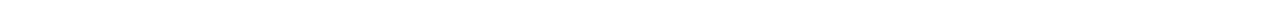
==== commit b879b6fa: "Д18(карта)" ====
--- a/catalog.html
+++ b/catalog.html
@@ -104,8 +104,8 @@
 							<li><a href="" class="catalog-order-item">по названию</a></li>
 						</ul>
 						<ul class="catalog-order order-direction">
-							<li><a href="" class="catalog-order-item order-current"><svg xmlns="http://www.w3.org/2000/svg" width="11" height="10" viewBox="0 0 11 10"><path fill="#231F20" d="M5.5 10L0 0h11"/></svg></a></li>
-							<li><a href="" class="catalog-order-item"><svg xmlns="http://www.w3.org/2000/svg" width="11" height="10" viewBox="0 0 11 10"><path fill="#231F20" d="M5.5 0L0 10h11z"/></svg></a></li>
+							<li><a href="" class="catalog-order-item order-current"><svg xmlns="http://www.w3.org/2000/svg" width="11" height="10" viewBox="0 0 11 10" alt="расположить в порядке убывания"><path fill="#231F20" d="M5.5 10L0 0h11"/></svg></a></li>
+							<li><a href="" class="catalog-order-item"><svg xmlns="http://www.w3.org/2000/svg" width="11" height="10" viewBox="0 0 11 10" alt="расположить в порядке возрастания"><path fill="#231F20" d="M5.5 0L0 10h11z"/></svg></a></li>
 						</ul>
 					</div>
 				</div>
@@ -186,13 +186,12 @@
 			</div>
 		</div>
 		<div class="contacts-wrapper">
-			<div class="contacts-content-conteiner">
-				<div class="contacts-content">
-					<h4 class="contacts-title">NЁRDS DESIGN STUDIO</h4>
-					<p class="contacts-adress">191186, Санкт-Петербург, ул. Б. Конюшенная, д. 19/8 </p>
-					<p class="contacts-phone">тел. +7 (812) 275-75-75 </p>
-					<button type="button" class="contacts-button btn">напишите нам</button>
-				</div>
+			<iframe src="https://www.google.com/maps/embed?pb=!1m18!1m12!1m3!1d1998.5991043651616!2d30.320894616513733!3d59.938794181876204!2m3!1f0!2f0!3f0!3m2!1i1024!2i768!4f13.1!3m3!1m2!1s0x4696310fca5ba729%3A0xea9c53d4493c879f!2z0JHQvtC70YzRiNCw0Y8g0JrQvtC90Y7RiNC10L3QvdCw0Y8g0YPQuy4sIDE5LCDQodCw0L3QutGCLdCf0LXRgtC10YDQsdGD0YDQsywg0KDQvtGB0YHQuNGPLCAxOTExODY!5e0!3m2!1sru!2sby!4v1524162310351" width="1200" height="415" frameborder="0" style="border:0" allowfullscreen></iframe>
+			<div class="contacts-content">
+				<h4 class="contacts-title">NЁRDS DESIGN STUDIO</h4>
+				<p class="contacts-adress">191186, Санкт-Петербург, ул. Б. Конюшенная, д. 19/8 </p>
+				<p class="contacts-phone">тел. +7 (812) 275-75-75 </p>
+				<a class="contacts-button btn" href="popup.html">напишите нам</a>
 			</div>
 		</div>
 	</main>
--- a/css/style.css
+++ b/css/style.css
@@ -140,7 +140,7 @@
 	margin-top: 2px;
 }
 
-header .page-title {
+.page-title {
 	font-size: 55px;
 	line-height: 55px;
 	text-transform: none;
@@ -480,6 +480,7 @@
 	content: "";
 
 	display: inline-block;
+	vertical-align: middle;
 
 	width: 25px;
 	height: 2px;
@@ -607,27 +608,27 @@
 
 
 .contacts-wrapper {
-	min-width: 1200px;
-	max-width: 1440px;
+	position: relative;
+	
+	width: 1200px;
 	min-height: 415px;
 	box-sizing: border-box;
 
+	background-color: #f1efe8;
 	background-image: url("../img/map.jpg");
 
 	margin: 0 auto;
-	padding-top: 52px;
-
-}
-
-.contacts-content-conteiner {
-	width: 1160px;
-	min-height: 310px;
-
-	margin: 0 auto;
-	padding: 0px;
+}
+
+.contacts-wrapper iframe {
+	display: block;
 }
 
 .contacts-content {
+	position: absolute;
+	left: 20px;
+	top: 52px;
+	
 	width: 320px;
 	min-height: 310px;
 	box-sizing: border-box;
@@ -665,16 +666,12 @@
 }
 
 .contacts-button {
+	box-sizing: border-box;
 	width: 220px;
 	height: 50px;
 }
 
 /*Футер*/
-
-footer {
-	display: flex;
-	justify-content: center;
-}
 
 .footer-social {
 	width: 260px;
@@ -691,6 +688,8 @@
 
 	width: 1160px;
 	min-height: 217px;
+
+	margin: 0 auto;
 }
 
 .social-list {
@@ -972,6 +971,7 @@
 
 .price-controls label {
 	display: inline-block;
+	vertical-align: middle;
 
 	width: 50%;
 
@@ -1033,13 +1033,7 @@
 	display: block;
 	cursor: pointer;
 	user-select: none;
-	opacity: 0.4;
 	margin-bottom: 16px;
-}
-
-.catalog-grids li:hover,
-.catalog-features li:hover {
-	opacity: 1;
 }
 
 .catalog-checkbox + label::before {
@@ -1073,6 +1067,23 @@
 	width: 23px;
 	height: 23px;
 }
+
+
+.catalog-checkbox + label,
+.catalog-radio + label {
+	opacity: 0.4;
+}
+
+.catalog-checkbox + label:hover,
+.catalog-radio + label:hover {
+	opacity: 1;
+}
+
+.catalog-checkbox:disabled + label,
+.catalog-radio:disabled + label {
+	opacity: 0.1;
+}
+
 
 .catalog-form fieldset {
 	margin: 0px;
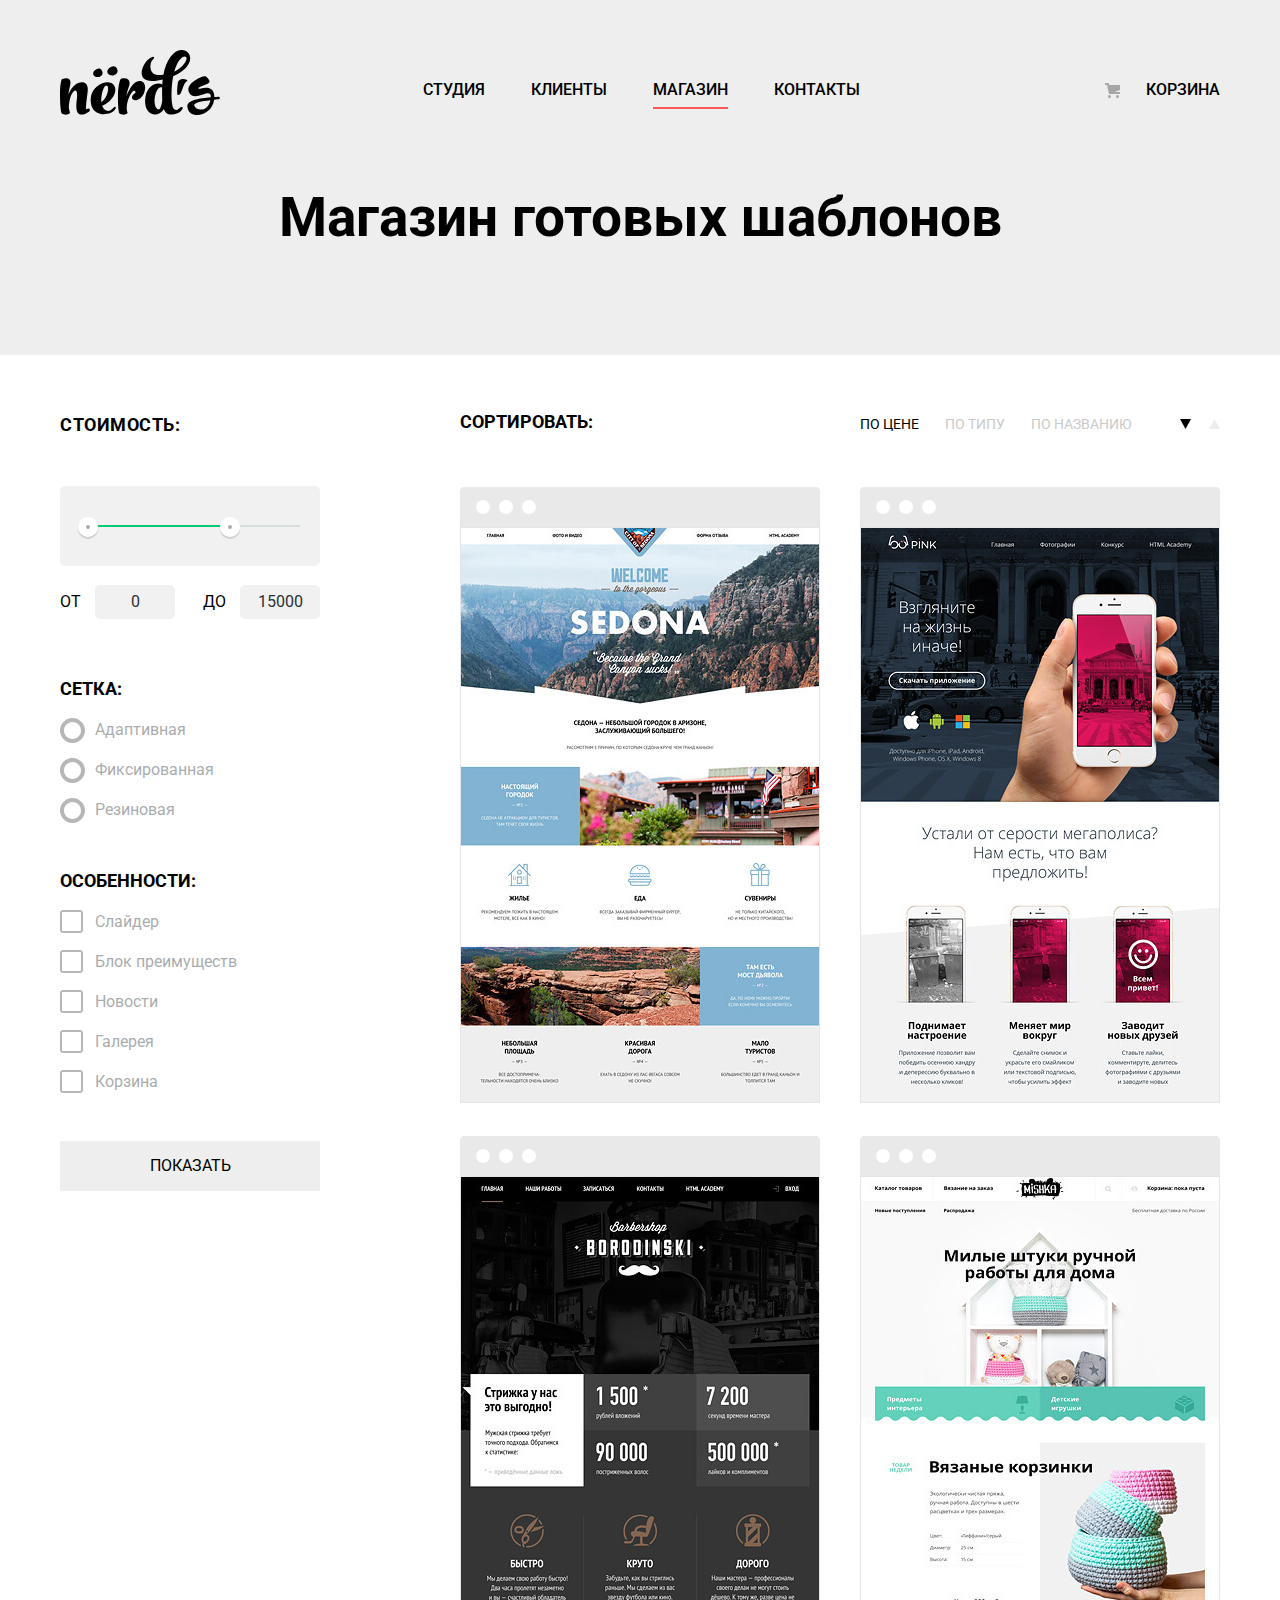
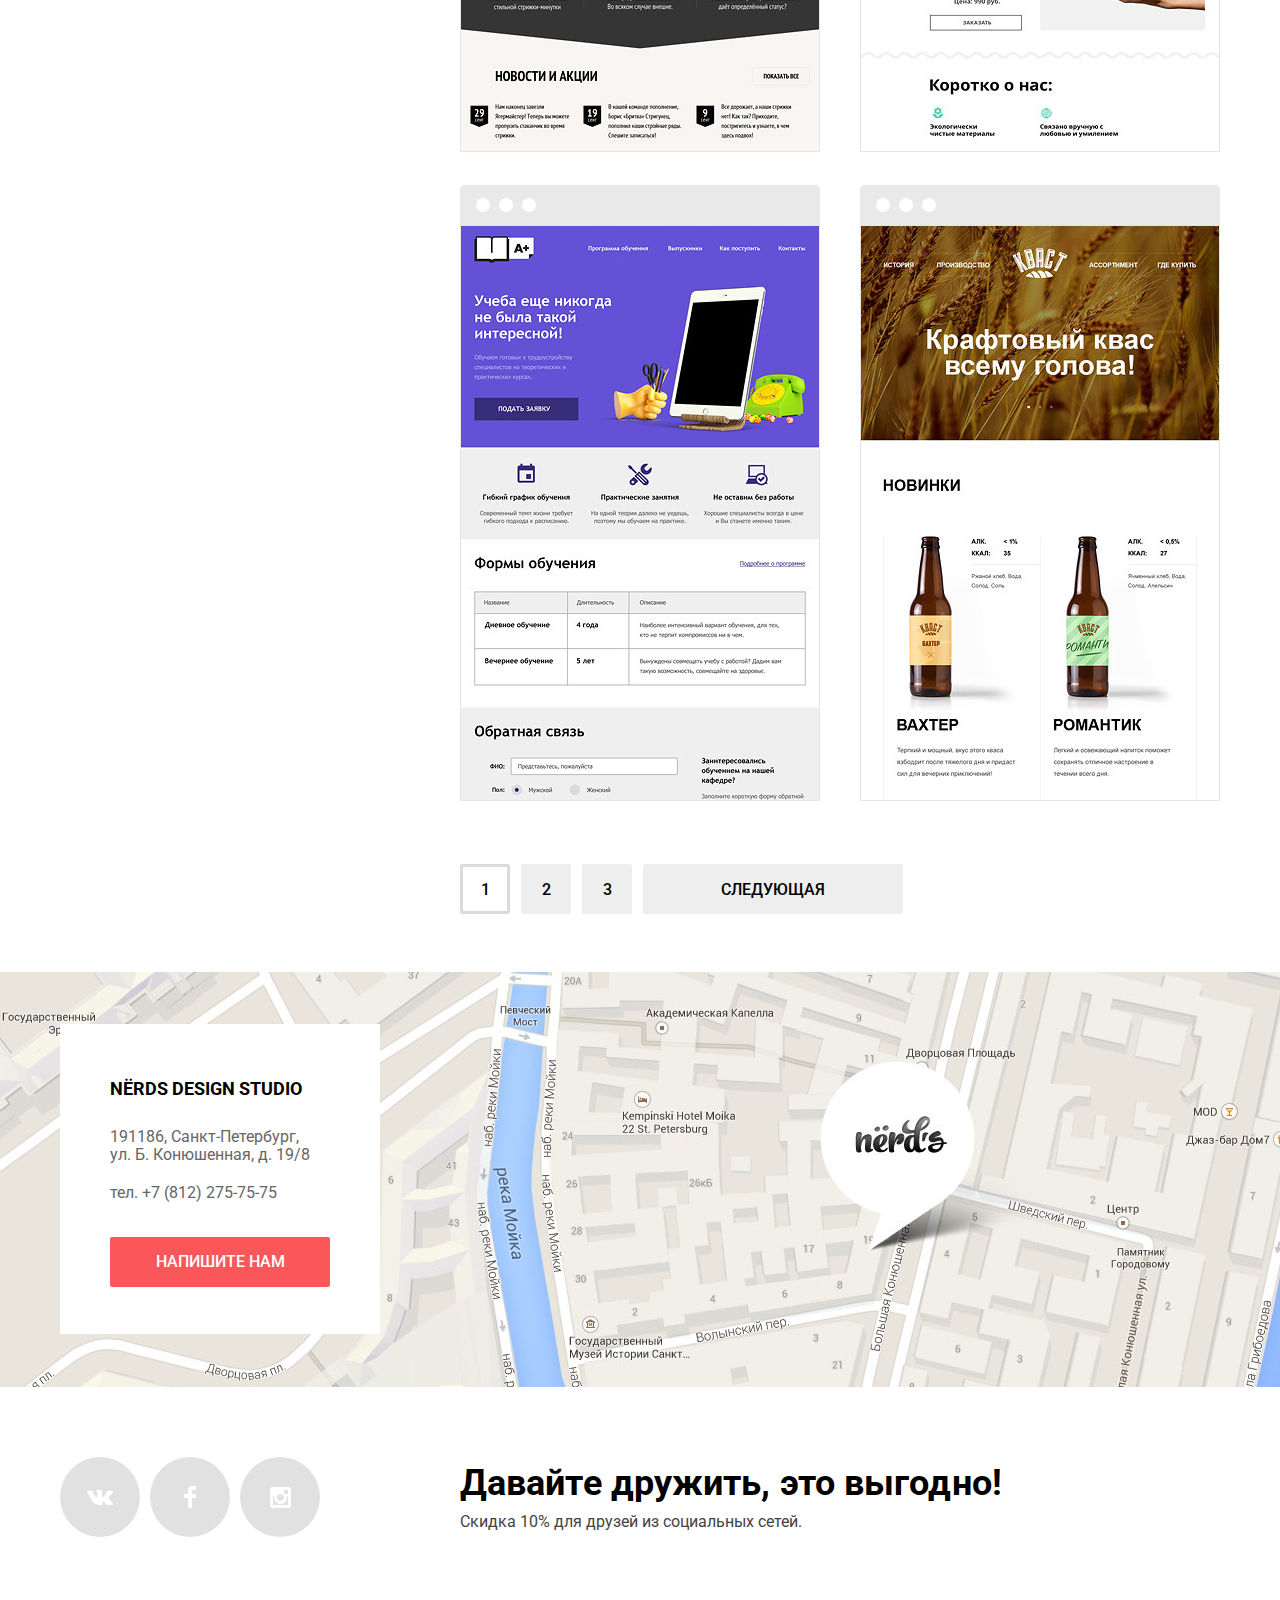
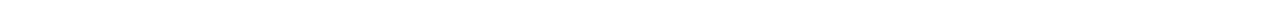
==== commit 5bc56908: "стили iframe, подписи svg" ====
--- a/catalog.html
+++ b/catalog.html
@@ -104,8 +104,8 @@
 							<li><a href="" class="catalog-order-item">по названию</a></li>
 						</ul>
 						<ul class="catalog-order order-direction">
-							<li><a href="" class="catalog-order-item order-current"><svg xmlns="http://www.w3.org/2000/svg" width="11" height="10" viewBox="0 0 11 10" alt="расположить в порядке убывания"><path fill="#231F20" d="M5.5 10L0 0h11"/></svg></a></li>
-							<li><a href="" class="catalog-order-item"><svg xmlns="http://www.w3.org/2000/svg" width="11" height="10" viewBox="0 0 11 10" alt="расположить в порядке возрастания"><path fill="#231F20" d="M5.5 0L0 10h11z"/></svg></a></li>
+							<li><a href="" class="catalog-order-item order-current"><svg xmlns="http://www.w3.org/2000/svg" width="11" height="10" viewBox="0 0 11 10"><path fill="#231F20" d="M5.5 10L0 0h11"/></svg><span class="visually-hidden">расположить в порядке убывания</span></a></li>
+							<li><a href="" class="catalog-order-item"><svg xmlns="http://www.w3.org/2000/svg" width="11" height="10" viewBox="0 0 11 10" ><path fill="#231F20" d="M5.5 0L0 10h11z"/></svg><span class="visually-hidden">расположить в порядке возрастания</span></a></li>
 						</ul>
 					</div>
 				</div>
@@ -186,7 +186,7 @@
 			</div>
 		</div>
 		<div class="contacts-wrapper">
-			<iframe src="https://www.google.com/maps/embed?pb=!1m18!1m12!1m3!1d1998.5991043651616!2d30.320894616513733!3d59.938794181876204!2m3!1f0!2f0!3f0!3m2!1i1024!2i768!4f13.1!3m3!1m2!1s0x4696310fca5ba729%3A0xea9c53d4493c879f!2z0JHQvtC70YzRiNCw0Y8g0JrQvtC90Y7RiNC10L3QvdCw0Y8g0YPQuy4sIDE5LCDQodCw0L3QutGCLdCf0LXRgtC10YDQsdGD0YDQsywg0KDQvtGB0YHQuNGPLCAxOTExODY!5e0!3m2!1sru!2sby!4v1524162310351" width="1200" height="415" frameborder="0" style="border:0" allowfullscreen></iframe>
+			<iframe src="https://www.google.com/maps/embed?pb=!1m18!1m12!1m3!1d1998.5991043651616!2d30.320894616513733!3d59.938794181876204!2m3!1f0!2f0!3f0!3m2!1i1024!2i768!4f13.1!3m3!1m2!1s0x4696310fca5ba729%3A0xea9c53d4493c879f!2z0JHQvtC70YzRiNCw0Y8g0JrQvtC90Y7RiNC10L3QvdCw0Y8g0YPQuy4sIDE5LCDQodCw0L3QutGCLdCf0LXRgtC10YDQsdGD0YDQsywg0KDQvtGB0YHQuNGPLCAxOTExODY!5e0!3m2!1sru!2sby!4v1524162310351" width="1200" height="415" allowfullscreen></iframe>
 			<div class="contacts-content">
 				<h4 class="contacts-title">NЁRDS DESIGN STUDIO</h4>
 				<p class="contacts-adress">191186, Санкт-Петербург, ул. Б. Конюшенная, д. 19/8 </p>
@@ -232,7 +232,7 @@
 		</form>
 		<button type="button" class="popup-close"><img src="img/close-cross.svg" alt="Закрыть" width="21" height="21"></button>
 	</div>
-	<script src="js/scipt.js"></script>
+	<script src="js/compressed.js"></script>
 </body>
 
 </html>
--- a/css/style.css
+++ b/css/style.css
@@ -31,6 +31,8 @@
 
 	white-space: nowrap;
 
+	-webkit-clip-path: inset(100%);
+
 	clip-path: inset(100%);
 	clip: rect(0 0 0 0);
 	overflow: hidden;
@@ -65,22 +67,26 @@
 .btn:active {
 	background-color: #d7373b;
 	color: #e48789;
+	-webkit-box-shadow: inset 0 3px 0 0 #c13135;
 	box-shadow: inset 0 3px 0 0 #c13135;
 	outline: none;
 }
 
 /*Хедер*/
 
-header {
-	min-height: 355px;
-
-	background-color: #eeeeee;
-}
-
 .header-content {
-	display: flex;
+	display: -webkit-box;
+	display: -ms-flexbox;
+	display: flex;
+	-webkit-box-orient: vertical;
+	-webkit-box-direction: normal;
+	-ms-flex-direction: column;
 	flex-direction: column;
+	-webkit-box-align: center;
+	-ms-flex-align: center;
 	align-items: center;
+	-webkit-box-pack: justify;
+	-ms-flex-pack: justify;
 	justify-content: space-between;
 
 	font-size: 16px;
@@ -88,17 +94,26 @@
 	font-weight: 500;
 	text-transform: uppercase;
 
-	width: 1160px;
+	width: 100%;
 	min-height: 355px;
 	margin: 0 auto;
 
+	background-color: #eeeeee;
 }
 
 .site-navigation {
 	list-style: none;
 
-	display: flex;
+	display: -webkit-box;
+
+	display: -ms-flexbox;
+
+	display: flex;
+	-webkit-box-align: start;
+	-ms-flex-align: start;
 	align-items: flex-start;
+	-webkit-box-pack: end;
+	-ms-flex-pack: end;
 	justify-content: flex-end;
 
 }
@@ -151,12 +166,19 @@
 }
 
 .header-navigation {
-	display: flex;
+	display: -webkit-box;
+	display: -ms-flexbox;
+	display: flex;
+	-webkit-box-pack: justify;
+	-ms-flex-pack: justify;
 	justify-content: space-between;
+	-webkit-box-align: start;
+	-ms-flex-align: start;
 	align-items: flex-start;
 
-	width: 100%;
+	width: 1160px;
 	min-height: 130px;
+	-webkit-box-sizing: border-box;
 	box-sizing: border-box;
 
 	padding-top: 50px;
@@ -165,7 +187,11 @@
 }
 
 .main-menu {
-	display: flex;
+	display: -webkit-box;
+	display: -ms-flexbox;
+	display: flex;
+	-webkit-box-pack: justify;
+	-ms-flex-pack: justify;
 	justify-content: space-between;
 
 	width: 800px;
@@ -176,8 +202,14 @@
 }
 
 .cart {
-	display: flex;
+	display: -webkit-box;
+	display: -ms-flexbox;
+	display: flex;
+	-webkit-box-pack: justify;
+	-ms-flex-pack: justify;
 	justify-content: space-between;
+	-webkit-box-align: center;
+	-ms-flex-align: center;
 	align-items: center;
 
 	width: 115px;
@@ -212,6 +244,7 @@
 
 	width: 1160px;
 	min-height: 430px;
+	-webkit-box-sizing: border-box;
 	box-sizing: border-box;
 
 	padding-top: 80px;
@@ -258,6 +291,7 @@
 }
 
 .slider-button {
+	-webkit-box-sizing: border-box;
 	box-sizing: border-box;
 	width: 240px;
 	height: 50px;
@@ -267,7 +301,13 @@
 .slider-navigation {
 	list-style: none;
 
-	display: flex;
+	display: -webkit-box;
+
+	display: -ms-flexbox;
+
+	display: flex;
+	-webkit-box-pack: justify;
+	-ms-flex-pack: justify;
 	justify-content: space-between;
 
 	position: absolute;
@@ -315,6 +355,8 @@
 	left: 10px;
 	top: 10px;
 
+	-webkit-box-sizing: border-box;
+
 	box-sizing: border-box;
 	width: 8px;
 	height: 8px;
@@ -337,7 +379,13 @@
 .services-list {
 	list-style: none;
 
-	display: flex;
+	display: -webkit-box;
+
+	display: -ms-flexbox;
+
+	display: flex;
+	-webkit-box-pack: start;
+	-ms-flex-pack: start;
 	justify-content: flex-start;
 
 	margin: 0 auto;
@@ -367,17 +415,24 @@
 .apps a:focus {
 	background-color: #00aa62;
 	color: #74c69c;
+	-webkit-box-shadow: inset 0 3px 0 0 #009958;
 	box-shadow: inset 0 3px 0 0 #009958;
 }
 
 .presentations a:focus {
 	background-color: #e5a722;
 	color: #edc47f;
+	-webkit-box-shadow: inset 0 3px 0 0 #ce961f;
 	box-shadow: inset 0 3px 0 0 #ce961f;
 }
 
 .services-list-item {
-	display: flex;
+	display: -webkit-box;
+	display: -ms-flexbox;
+	display: flex;
+	-webkit-box-orient: vertical;
+	-webkit-box-direction: normal;
+	-ms-flex-direction: column;
 	flex-direction: column;
 
 	width: 300px;
@@ -394,6 +449,7 @@
 .services-list-item a {
 	width: 160px;
 	min-height: 50px;
+	-webkit-box-sizing: border-box;
 	box-sizing: border-box;
 
 	padding: 13px;
@@ -421,11 +477,16 @@
 }
 
 .introduction-wrapper {
-	display: flex;
+	display: -webkit-box;
+	display: -ms-flexbox;
+	display: flex;
+	-webkit-box-pack: justify;
+	-ms-flex-pack: justify;
 	justify-content: space-between;
 
 	width: 1160px;
 	min-height: 526px;
+	-webkit-box-sizing: border-box;
 	box-sizing: border-box;
 
 	margin: 0 auto;
@@ -516,7 +577,13 @@
 .statistics {
 	list-style: none;
 
-	display: flex;
+	display: -webkit-box;
+
+	display: -ms-flexbox;
+
+	display: flex;
+	-webkit-box-pack: justify;
+	-ms-flex-pack: justify;
 	justify-content: space-between;
 
 
@@ -554,6 +621,7 @@
 .partner-links-wrapper {
 	width: 1160px;
 	min-height: 185px;
+	-webkit-box-sizing: border-box;
 	box-sizing: border-box;
 
 	margin: 0 auto;
@@ -566,7 +634,13 @@
 .partner-links {
 	list-style: none;
 
-	display: flex;
+	display: -webkit-box;
+
+	display: -ms-flexbox;
+
+	display: flex;
+	-webkit-box-pack: justify;
+	-ms-flex-pack: justify;
 	justify-content: space-between;
 
 	padding: 0px;
@@ -609,9 +683,10 @@
 
 .contacts-wrapper {
 	position: relative;
-	
-	width: 1200px;
+
+	width: 100%;
 	min-height: 415px;
+	-webkit-box-sizing: border-box;
 	box-sizing: border-box;
 
 	background-color: #f1efe8;
@@ -622,21 +697,25 @@
 
 .contacts-wrapper iframe {
 	display: block;
+	border: none;
+	width: 100%;
+	outline: none;
 }
 
 .contacts-content {
 	position: absolute;
-	left: 20px;
+	left: 50%;
 	top: 52px;
-	
+
 	width: 320px;
 	min-height: 310px;
+	-webkit-box-sizing: border-box;
 	box-sizing: border-box;
 
 	background-color: #ffffff;
 
-	padding-left: 50px;
-	padding-top: 50px;
+	padding: 50px 50px 47px;
+	margin-left: -580px;
 
 	font-size: 16px;
 	line-height: 18px;
@@ -666,6 +745,7 @@
 }
 
 .contacts-button {
+	-webkit-box-sizing: border-box;
 	box-sizing: border-box;
 	width: 220px;
 	height: 50px;
@@ -683,7 +763,11 @@
 }
 
 .footer-content {
-	display: flex;
+	display: -webkit-box;
+	display: -ms-flexbox;
+	display: flex;
+	-webkit-box-pack: start;
+	-ms-flex-pack: start;
 	justify-content: flex-start;
 
 	width: 1160px;
@@ -695,7 +779,13 @@
 .social-list {
 	list-style: none;
 
-	display: flex;
+	display: -webkit-box;
+
+	display: -ms-flexbox;
+
+	display: flex;
+	-webkit-box-pack: start;
+	-ms-flex-pack: start;
 	justify-content: flex-start;
 
 	padding: 0px;
@@ -707,8 +797,14 @@
 }
 
 .social-link {
-	display: flex;
+	display: -webkit-box;
+	display: -ms-flexbox;
+	display: flex;
+	-webkit-box-pack: center;
+	-ms-flex-pack: center;
 	justify-content: center;
+	-webkit-box-align: center;
+	-ms-flex-align: center;
 	align-items: center;
 
 	background-color: #e1e1e1;
@@ -747,7 +843,11 @@
 /*main каталога*/
 
 .catalog-wrapper {
-	display: flex;
+	display: -webkit-box;
+	display: -ms-flexbox;
+	display: flex;
+	-webkit-box-pack: justify;
+	-ms-flex-pack: justify;
 	justify-content: space-between;
 
 	width: 1160px;
@@ -756,7 +856,11 @@
 }
 
 .catalog-order-container {
-	display: flex;
+	display: -webkit-box;
+	display: -ms-flexbox;
+	display: flex;
+	-webkit-box-pack: justify;
+	-ms-flex-pack: justify;
 	justify-content: space-between;
 
 	margin-bottom: 50px;
@@ -772,7 +876,11 @@
 }
 
 .catalog-order-navigation {
-	display: flex;
+	display: -webkit-box;
+	display: -ms-flexbox;
+	display: flex;
+	-webkit-box-pack: justify;
+	-ms-flex-pack: justify;
 	justify-content: space-between;
 }
 
@@ -783,6 +891,10 @@
 .catalog-order {
 	list-style: none;
 
+	display: -webkit-box;
+
+	display: -ms-flexbox;
+
 	display: flex;
 
 	padding: 0px;
@@ -794,6 +906,8 @@
 }
 
 .order-direction {
+	-webkit-box-pack: justify;
+	-ms-flex-pack: justify;
 	justify-content: space-between;
 	margin-left: 48px;
 	width: 40px;
@@ -831,6 +945,10 @@
 .pagination-list {
 	list-style: none;
 
+	display: -webkit-box;
+
+	display: -ms-flexbox;
+
 	display: flex;
 
 	padding: 0px;
@@ -846,6 +964,7 @@
 .pagination-item {
 	width: 50px;
 	height: 50px;
+	-webkit-box-sizing: border-box;
 	box-sizing: border-box;
 	color: #000000;
 
@@ -866,6 +985,7 @@
 .pagination-item:active {
 	background-color: #d5d5d5;
 	color: #a9a9a9;
+	-webkit-box-shadow: inset 0 3px 0 0 #bfbfbf;
 	box-shadow: inset 0 3px 0 0 #bfbfbf;
 	outline: none;
 }
@@ -875,6 +995,7 @@
 .pagination-current:active {
 	background-color: #ffffff;
 	border: 3px solid #dbdbdb;
+	-webkit-box-shadow: none;
 	box-shadow: none;
 	color: #000000;
 	padding-top: 11px;
@@ -949,6 +1070,7 @@
 	padding: 0;
 
 	border: 8px solid #ffffff;
+	-webkit-box-shadow: 0 2px 1px 0 #cfcfcf;
 	box-shadow: 0 2px 1px 0 #cfcfcf;
 	border-radius: 50%;
 
@@ -1016,6 +1138,9 @@
 .catalog-features label {
 	font-size: 16px;
 	cursor: pointer;
+	-webkit-user-select: none;
+	-moz-user-select: none;
+	-ms-user-select: none;
 	user-select: none;
 }
 
@@ -1032,6 +1157,9 @@
 	position: relative;
 	display: block;
 	cursor: pointer;
+	-webkit-user-select: none;
+	-moz-user-select: none;
+	-ms-user-select: none;
 	user-select: none;
 	margin-bottom: 16px;
 }
@@ -1113,6 +1241,7 @@
 .form-submit:active {
 	background-color: #d5d5d5;
 	color: #a9a9a9;
+	-webkit-box-shadow: inset 0 3px 0 0 #bfbfbf;
 	box-shadow: inset 0 3px 0 0 #bfbfbf;
 }
 
@@ -1126,8 +1255,15 @@
 .catalog-list {
 	list-style: none;
 
-	display: flex;
+	display: -webkit-box;
+
+	display: -ms-flexbox;
+
+	display: flex;
+	-webkit-box-pack: justify;
+	-ms-flex-pack: justify;
 	justify-content: space-between;
+	-ms-flex-wrap: wrap;
 	flex-wrap: wrap;
 
 	margin: 0 auto;
@@ -1143,9 +1279,20 @@
 .catalog-item {
 	position: relative;
 
-	display: flex;
+	display: -webkit-box;
+
+	display: -ms-flexbox;
+
+	display: flex;
+	-webkit-box-orient: vertical;
+	-webkit-box-direction: normal;
+	-ms-flex-direction: column;
 	flex-direction: column;
+	-webkit-box-pack: start;
+	-ms-flex-pack: start;
 	justify-content: flex-start;
+	-webkit-box-align: center;
+	-ms-flex-align: center;
 	align-items: center;
 
 	width: 360px;
@@ -1162,6 +1309,7 @@
 
 	width: 360px;
 	height: 576px;
+	-webkit-box-sizing: border-box;
 	box-sizing: border-box;
 
 	border: 1px solid #e5e5e5;
@@ -1172,6 +1320,7 @@
 }
 
 .catalog-item:hover {
+	-webkit-box-shadow: 0 10px 20px 0 #cfcfcf;
 	box-shadow: 0 10px 20px 0 #cfcfcf;
 }
 
@@ -1223,9 +1372,18 @@
 }
 
 .catalog-item-info {
-	display: flex;
+	display: -webkit-box;
+	display: -ms-flexbox;
+	display: flex;
+	-webkit-box-orient: vertical;
+	-webkit-box-direction: normal;
+	-ms-flex-direction: column;
 	flex-direction: column;
+	-webkit-box-align: center;
+	-ms-flex-align: center;
 	align-items: center;
+	-webkit-box-pack: justify;
+	-ms-flex-pack: justify;
 	justify-content: space-between;
 
 	width: 100%;
@@ -1236,27 +1394,54 @@
 
 /*Всплывающее окно*/
 
+@-webkit-keyframes bounce {
+	0% {
+		-webkit-transform: translateY(-2000px);
+		transform: translateY(-2000px);
+	}
+
+	70% {
+		-webkit-transform: translateY(30px);
+		transform: translateY(30px);
+	}
+
+	90% {
+		-webkit-transform: translateY(-10px);
+		transform: translateY(-10px);
+	}
+
+	100% {
+		-webkit-transform: translateY(0);
+		transform: translateY(0);
+	}
+}
+
 @keyframes bounce {
 	0% {
+		-webkit-transform: translateY(-2000px);
 		transform: translateY(-2000px);
 	}
 
 	70% {
+		-webkit-transform: translateY(30px);
 		transform: translateY(30px);
 	}
 
 	90% {
+		-webkit-transform: translateY(-10px);
 		transform: translateY(-10px);
 	}
 
 	100% {
+		-webkit-transform: translateY(0);
 		transform: translateY(0);
 	}
 }
 
-@keyframes shake {
+@-webkit-keyframes shake {
 	0%,
 	100% {
+		-webkit-transform: translateX(0);
 		transform: translateX(0);
 	}
 
@@ -1265,6 +1450,7 @@
 	50%,
 	70%,
 	90% {
+		-webkit-transform: translateX(-10px);
 		transform: translateX(-10px);
 	}
 
@@ -1272,6 +1458,32 @@
 	40%,
 	60%,
 	80% {
+		-webkit-transform: translateX(10px);
+		transform: translateX(10px);
+	}
+}
+
+@keyframes shake {
+	0%,
+	100% {
+		-webkit-transform: translateX(0);
+		transform: translateX(0);
+	}
+
+	10%,
+	30%,
+	50%,
+	70%,
+	90% {
+		-webkit-transform: translateX(-10px);
+		transform: translateX(-10px);
+	}
+
+	20%,
+	40%,
+	60%,
+	80% {
+		-webkit-transform: translateX(10px);
 		transform: translateX(10px);
 	}
 }
@@ -1285,6 +1497,7 @@
 
 	width: 960px;
 	min-height: 590px;
+	-webkit-box-sizing: border-box;
 	box-sizing: border-box;
 
 	padding-left: 100px;
@@ -1293,21 +1506,29 @@
 	margin-left: -480px;
 
 	background-color: #ffffff;
+	-webkit-box-shadow: 0 20px 40px rgba(0, 1, 1, 0.75);
 	box-shadow: 0 20px 40px rgba(0, 1, 1, 0.75);
 }
 
 .popup-show {
 	display: block;
 
+	-webkit-animation: bounce 0.6s;
+
 	animation: bounce 0.6s;
 }
 
 .popup-error {
+	-webkit-animation: shake 0.6s;
 	animation: shake 0.6s;
 }
 
 .popup-form-row {
-	display: flex;
+	display: -webkit-box;
+	display: -ms-flexbox;
+	display: flex;
+	-webkit-box-pack: justify;
+	-ms-flex-pack: justify;
 	justify-content: space-between;
 
 	width: 760px;
@@ -1325,8 +1546,15 @@
 }
 
 .popup-form-item {
-	display: flex;
+	display: -webkit-box;
+	display: -ms-flexbox;
+	display: flex;
+	-webkit-box-orient: vertical;
+	-webkit-box-direction: normal;
+	-ms-flex-direction: column;
 	flex-direction: column;
+	-webkit-box-pack: justify;
+	-ms-flex-pack: justify;
 	justify-content: space-between;
 
 	width: 360px;
@@ -1355,11 +1583,31 @@
 	border: 2px solid #d7dcde;
 	border-radius: 2px;
 
+	-webkit-box-sizing: border-box;
+
 	box-sizing: border-box;
 	width: 360px;
 	min-height: 50px;
 
 	padding-left: 13px;
+}
+
+.popup-form-item input::-webkit-input-placeholder,
+.popup-form-item textarea::-webkit-input-placeholder {
+	color: #b1b1b1;
+	opacity: 1;
+}
+
+.popup-form-item input:-ms-input-placeholder,
+.popup-form-item textarea:-ms-input-placeholder {
+	color: #b1b1b1;
+	opacity: 1;
+}
+
+.popup-form-item input::-ms-input-placeholder,
+.popup-form-item textarea::-ms-input-placeholder {
+	color: #b1b1b1;
+	opacity: 1;
 }
 
 .popup-form-item input::placeholder,
@@ -1380,6 +1628,21 @@
 	opacity: 1;
 }
 
+.popup-form-item input:focus::-webkit-input-placeholder,
+.popup-form-item textarea:focus::-webkit-input-placeholder {
+	color: transparent;
+}
+
+.popup-form-item input:focus:-ms-input-placeholder,
+.popup-form-item textarea:focus:-ms-input-placeholder {
+	color: transparent;
+}
+
+.popup-form-item input:focus::-ms-input-placeholder,
+.popup-form-item textarea:focus::-ms-input-placeholder {
+	color: transparent;
+}
+
 .popup-form-item input:focus::placeholder,
 .popup-form-item textarea:focus::placeholder {
 	color: transparent;
